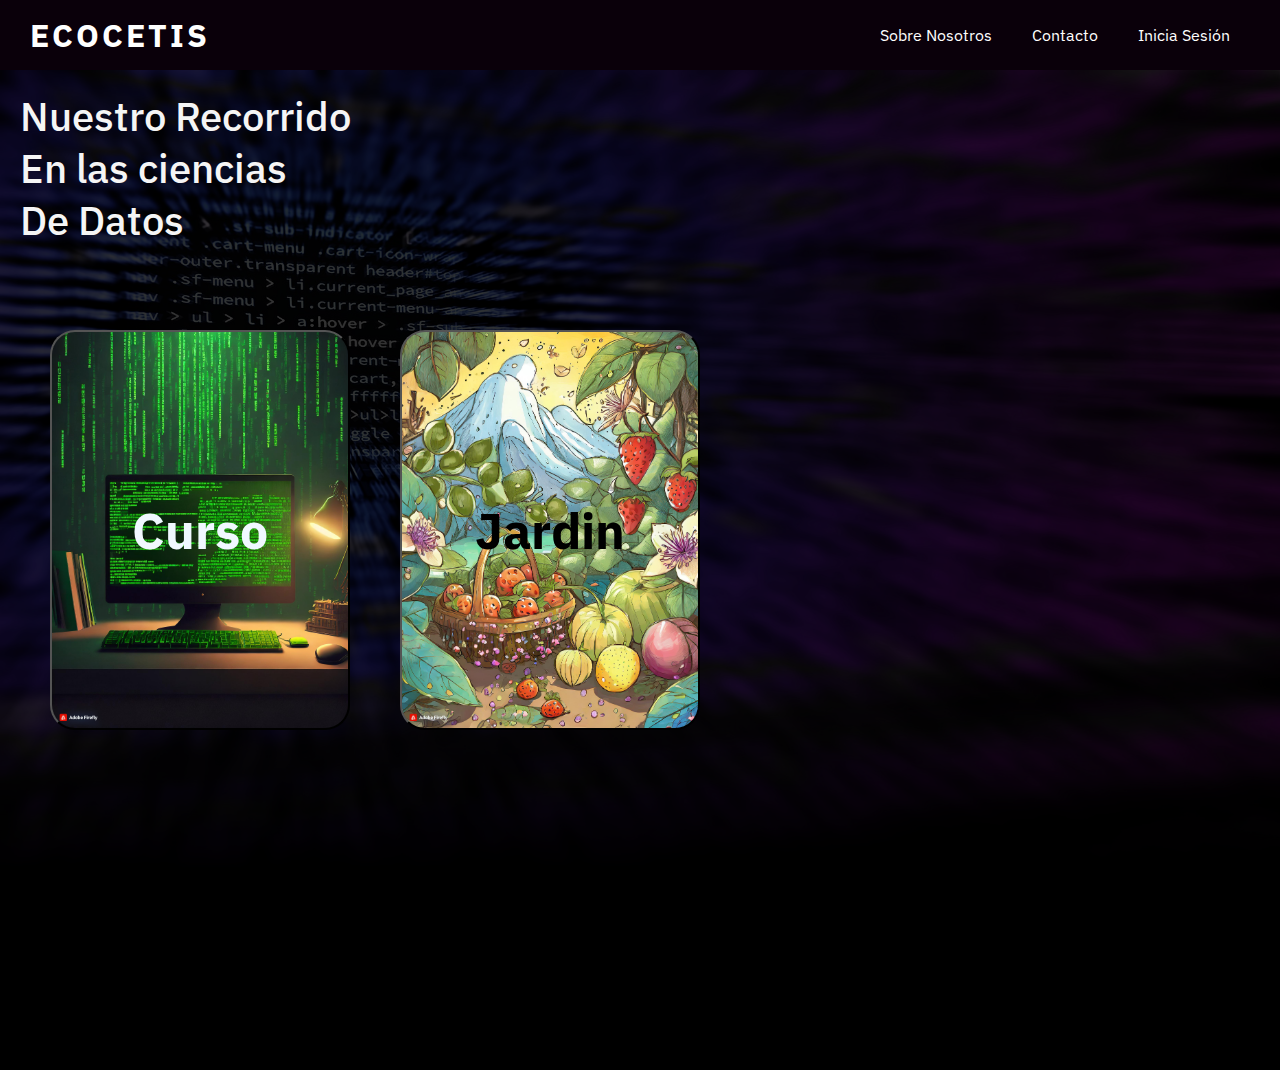
==== CDI WEB Rep/HTML/index.html @ 583e4541 "Add files via upload" ====
<!DOCTYPE html>
<html lang="en">
<head>
    <meta charset="UTF-8">
    <meta name="viewport" content="width=device-width, initial-scale=1.0">
    <link rel="stylesheet" href="../CSS/Index.css">
    <link rel="stylesheet" href="../CSS/navbar.css">
    <title>EcoCetis</title>
</head>
<body>
    <header id="header">
        <h1 id="logo"><a href="../HTML/index.html">EcoCetis</a></h1>
        <nav>
            <ul id="Lista" class="">
                <li><a href="about.html" class="active">Sobre Nosotros</a></li>
                <li><a href="contacto.html">Contacto</a></li>
                <li><a href="../HTML/signin.html">Inicia Sesión</a></li>
            </ul>
        </nav>
    </header>

    <div id="Foto">
        
        <img src="../Fotos/fondo.jpg">

        <div id="Titulo">

            <h1>Nuestro Recorrido</h1>
            <h1>En las ciencias</h1>
            <h1>De Datos</h1>

        </div>

        <button id="Curso" onclick="window.location.href='curso.html'">
            <h1><strong>Curso</strong></h1>
            <p>Curso de introducción a la programación. Teoría y conocimientos básicos de python, SQL y HTML son cosas que se podrán aprender dentro de este curso gratuito.</p>
        </button>

        <button id="Jardin" onclick="window.location.href='curso.html'">
            <h1>Jardin</h1>
            <p>Acerca de y registros de el jardín y frutas/verduras sembradas como parte del proyecto transversal. </p>
        </button>
        

    </div>

    
</body>
</html>
---- CDI WEB Rep/CSS/Index.css ----
@import url('https://fonts.googleapis.com/css2?family=IBM+Plex+Sans:ital,wght@0,100;0,200;0,300;0,400;0,500;0,600;0,700;1,100;1,200;1,300;1,400;1,500;1,600;1,700&display=swap');

* {
    font-family: "IBM Plex Sans", sans-serif;
}

#Foto {
    position: relative;
    width: 100%;
    height: 1000px; 
    display: flex;
}

#Foto img {
    width: 100%;
    height: 800px;
    position: absolute;
    mask-image: linear-gradient(
        black 80%,
        transparent
    );
    opacity: 0.2;
}

#Titulo {
    position: absolute;
    top: 0;
    left: 0;
    width: 100%;
    height: auto;
    padding: 20px;
    box-sizing: border-box;
    color: whitesmoke;
    z-index: 9999;
}

#Titulo h1 {
    margin: 0;
    font-weight: 500;
    font-size: 40px;
}

body {
    margin: 0;
    background-color: rgb(0, 0, 0);
}

#Curso {
    display: flex;
    justify-content: center; 
    align-items: center; 
    background-color: rgb(10, 36, 0);
    width: 300px;
    height: 400px;
    margin-left: 50px;
    margin-top: 260px;
    z-index: 9999;
    flex-direction: column; 
    border-radius: 25px;
    background-image: url(../Fotos/cursoboton.jpg);
    background-size: cover;
    background-repeat: no-repeat;
    overflow: hidden;
    color: aliceblue;
    font-size: 25px;
    cursor: pointer;
}

#Curso p {
    display: none;
}

#Curso:hover {
    background-image: none;
    background-color: rgb(22, 22, 22);
}

#Curso:hover h1 {
    display: none;
}

#Curso:hover p {
    display: block;

}

#Jardin {
    display: flex;
    justify-content: center; 
    align-items: center; 
    background-color: rgb(16, 16, 16);
    width: 300px;
    height: 400px;
    margin-left: 50px;
    margin-top: 260px;
    z-index: 9999;
    flex-direction: column; 
    border-radius: 25px;
    background-image: url(../Fotos/jardinft.jpg);
    background-size: cover;
    background-repeat: no-repeat;
    overflow: hidden;
    color: rgb(0, 0, 0);
    font-size: 25px;
    transition: all 0.3s ease;
    cursor: pointer;
}

#Jardin p {
    display: none;
}

#Jardin:hover {
    background-image: none;
    background-color: rgb(22, 22, 22);
}

#Jardin:hover h1 {
    display: none;
}

#Jardin:hover p {
    display: block;
    color: white;

}
---- CDI WEB Rep/CSS/navbar.css ----
#header {
    display: flex;
    width: 100%;
    height: 70px;
    background-color: rgb(10, 0, 10);
    justify-content: space-between;
    align-items: center;
    z-index: 0;
    margin-bottom: auto;
}

#header a {
    text-decoration: none;
    color: white;
}

#header ul {
    display: flex;
    list-style: none;
    margin: 0;
    padding: 0;
    overflow: hidden;
    background-color: rgb(10, 0, 10);
    gap: 40px;
    margin-right: 50px;
}

#header ul li {
    position: relative;
    list-style: none;
}

#header ul li a {
    text-decoration: none;
    color: white;
    transition: all 0.5s ease;
}

#logo {
    letter-spacing: 3px;
    margin-left: 30px;
    text-transform: uppercase;
    color: white;
    transition: all 0.3s ease;
}

#logo:hover {
    transition: all 0.5s ease;
    letter-spacing: 6px;
}

#logo a {
    text-decoration: none;
    color: inherit;
}

#header ul li a:hover {
    text-decoration: none;
    color: rgb(36, 113, 60);
    font-size: 16px;
}
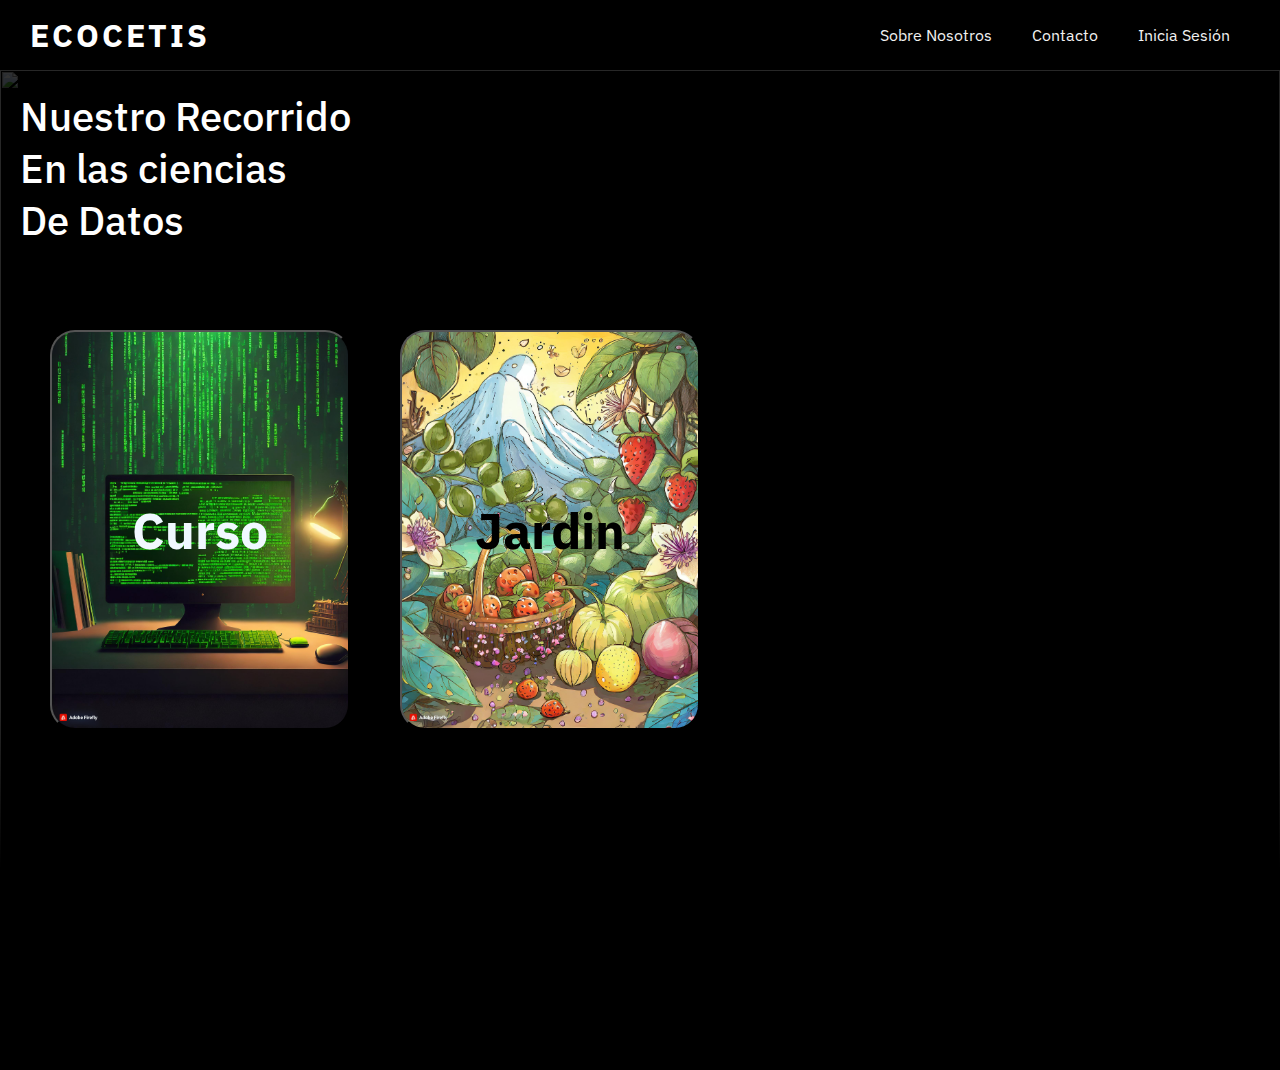
==== commit 6b1356fa: "Commit de prueba" ====
--- a/CDI WEB Rep/HTML/index.html
+++ b/CDI WEB Rep/HTML/index.html
@@ -20,8 +20,7 @@
     </header>
 
     <div id="Foto">
-        
-        <img src="../Fotos/fondo.jpg">
+        <img src="/Fotos/fondo.jpg" alt="">
 
         <div id="Titulo">
 
--- a/CDI WEB Rep/CSS/Index.css
+++ b/CDI WEB Rep/CSS/Index.css
@@ -30,7 +30,7 @@
     height: auto;
     padding: 20px;
     box-sizing: border-box;
-    color: whitesmoke;
+    color: rgb(255, 255, 255);
     z-index: 9999;
 }
 
--- a/CDI WEB Rep/CSS/navbar.css
+++ b/CDI WEB Rep/CSS/navbar.css
@@ -2,7 +2,7 @@
     display: flex;
     width: 100%;
     height: 70px;
-    background-color: rgb(10, 0, 10);
+    background-color: rgb(0, 0, 0);
     justify-content: space-between;
     align-items: center;
     z-index: 0;
@@ -11,7 +11,7 @@
 
 #header a {
     text-decoration: none;
-    color: white;
+    color: rgb(255, 255, 255);
 }
 
 #header ul {
@@ -20,7 +20,6 @@
     margin: 0;
     padding: 0;
     overflow: hidden;
-    background-color: rgb(10, 0, 10);
     gap: 40px;
     margin-right: 50px;
 }
@@ -32,7 +31,7 @@
 
 #header ul li a {
     text-decoration: none;
-    color: white;
+    color: rgb(242, 242, 242);
     transition: all 0.5s ease;
 }
 
@@ -40,7 +39,7 @@
     letter-spacing: 3px;
     margin-left: 30px;
     text-transform: uppercase;
-    color: white;
+    color: rgb(255, 255, 255);
     transition: all 0.3s ease;
 }
 
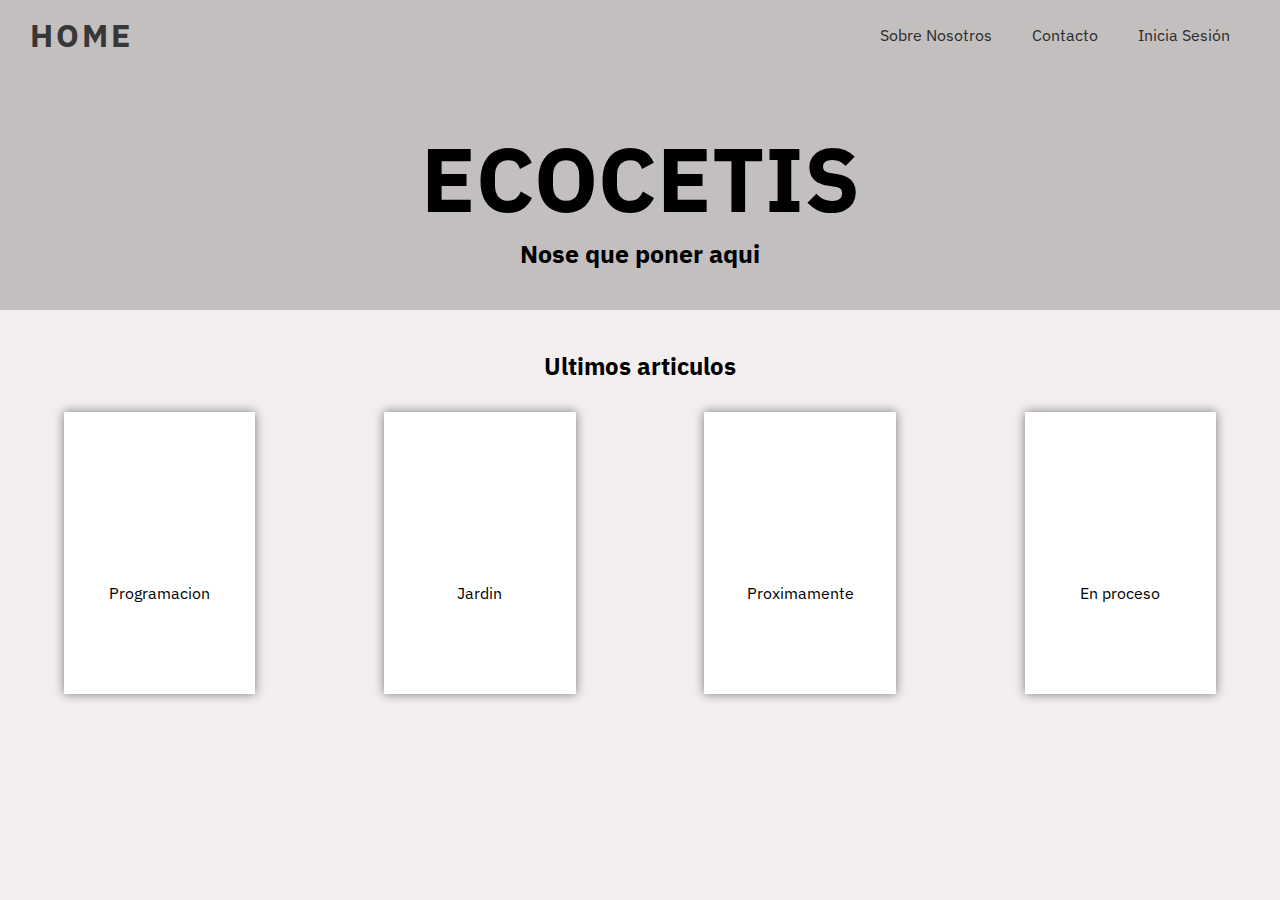
==== commit 9fe59133: "Cambiando el diseño de la pagina" ====
--- a/CDI WEB Rep/HTML/index.html
+++ b/CDI WEB Rep/HTML/index.html
@@ -8,41 +8,52 @@
     <title>EcoCetis</title>
 </head>
 <body>
-    <header id="header">
-        <h1 id="logo"><a href="../HTML/index.html">EcoCetis</a></h1>
-        <nav>
-            <ul id="Lista" class="">
-                <li><a href="about.html" class="active">Sobre Nosotros</a></li>
-                <li><a href="contacto.html">Contacto</a></li>
-                <li><a href="../HTML/signin.html">Inicia Sesión</a></li>
-            </ul>
-        </nav>
-    </header>
-
-    <div id="Foto">
-        <img src="/Fotos/fondo.jpg" alt="">
-
-        <div id="Titulo">
-
-            <h1>Nuestro Recorrido</h1>
-            <h1>En las ciencias</h1>
-            <h1>De Datos</h1>
-
-        </div>
-
-        <button id="Curso" onclick="window.location.href='curso.html'">
-            <h1><strong>Curso</strong></h1>
-            <p>Curso de introducción a la programación. Teoría y conocimientos básicos de python, SQL y HTML son cosas que se podrán aprender dentro de este curso gratuito.</p>
-        </button>
-
-        <button id="Jardin" onclick="window.location.href='curso.html'">
-            <h1>Jardin</h1>
-            <p>Acerca de y registros de el jardín y frutas/verduras sembradas como parte del proyecto transversal. </p>
-        </button>
-        
-
+    <div id="encabezado">
+        <header id="header">
+            <h1 id="logo"><a href="../HTML/index.html">Home</a></h1>
+            <nav>
+                <ul id="Lista" class="">
+                    <li><a href="about.html" class="active">Sobre Nosotros</a></li>
+                    <li><a href="contacto.html">Contacto</a></li>
+                    <li><a href="../HTML/signin.html">Inicia Sesión</a></li>
+                </ul>
+            </nav>
+        </header>
+        <h1 id="Titulo">ECOCETIS</h1>
+        <h4>Nose que poner aqui </h4>
     </div>
 
     
+
+
+
+
+    <h2>Ultimos articulos </h2>
+
+
+    <div class="divcursos">
+        <div id="imgprogramacion" class="imgapartado"></div>
+        Programacion
+    </div>
+
+    <div class="divcursos">
+        <div id="imgjardin" class="imgapartado"></div>
+        Jardin
+    </div>
+
+    <div class="divcursos">
+        <div id="imgpro1" class="imgapartado"></div>
+        Proximamente
+    </div>
+
+    <div class="divcursos">
+        <div id="imgpro2" class="imgapartado"></div>
+        En proceso
+    </div>
+    
+    
+
+    
+    
 </body>
 </html>
--- a/CDI WEB Rep/CSS/Index.css
+++ b/CDI WEB Rep/CSS/Index.css
@@ -1,126 +1,82 @@
 @import url('https://fonts.googleapis.com/css2?family=IBM+Plex+Sans:ital,wght@0,100;0,200;0,300;0,400;0,500;0,600;0,700;1,100;1,200;1,300;1,400;1,500;1,600;1,700&display=swap');
 
 * {
-    font-family: "IBM Plex Sans", sans-serif;
+    font-family: "IBM Plex Sans", sans-serif; margin: 0px;
 }
 
-#Foto {
-    position: relative;
-    width: 100%;
-    height: 1000px; 
-    display: flex;
-}
+/* Editando el encabezado*/
 
-#Foto img {
-    width: 100%;
-    height: 800px;
-    position: absolute;
-    mask-image: linear-gradient(
-        black 80%,
-        transparent
-    );
-    opacity: 0.2;
-}
-
-#Titulo {
-    position: absolute;
-    top: 0;
-    left: 0;
-    width: 100%;
-    height: auto;
-    padding: 20px;
-    box-sizing: border-box;
-    color: rgb(255, 255, 255);
-    z-index: 9999;
-}
-
-#Titulo h1 {
-    margin: 0;
-    font-weight: 500;
-    font-size: 40px;
-}
-
-body {
-    margin: 0;
-    background-color: rgb(0, 0, 0);
-}
-
-#Curso {
-    display: flex;
-    justify-content: center; 
-    align-items: center; 
-    background-color: rgb(10, 36, 0);
-    width: 300px;
-    height: 400px;
-    margin-left: 50px;
-    margin-top: 260px;
-    z-index: 9999;
-    flex-direction: column; 
-    border-radius: 25px;
-    background-image: url(../Fotos/cursoboton.jpg);
-    background-size: cover;
-    background-repeat: no-repeat;
-    overflow: hidden;
-    color: aliceblue;
-    font-size: 25px;
-    cursor: pointer;
-}
-
-#Curso p {
-    display: none;
-}
-
-#Curso:hover {
-    background-image: none;
-    background-color: rgb(22, 22, 22);
-}
-
-#Curso:hover h1 {
-    display: none;
-}
-
-#Curso:hover p {
-    display: block;
+#encabezado{
+background-image:linear-gradient(0deg, rgba(0, 0, 0, 0.2), rgba(0, 0, 0, 0.2)), url(/Fotos/fondo.jpg);
+display: flex;
+flex-direction: column;
+align-items: center;
+margin-bottom: 40px;
 
 }
 
-#Jardin {
-    display: flex;
-    justify-content: center; 
-    align-items: center; 
-    background-color: rgb(16, 16, 16);
-    width: 300px;
-    height: 400px;
-    margin-left: 50px;
-    margin-top: 260px;
-    z-index: 9999;
-    flex-direction: column; 
-    border-radius: 25px;
-    background-image: url(../Fotos/jardinft.jpg);
-    background-size: cover;
-    background-repeat: no-repeat;
-    overflow: hidden;
-    color: rgb(0, 0, 0);
-    font-size: 25px;
-    transition: all 0.3s ease;
-    cursor: pointer;
+#header{
+margin-bottom: 50px !important;
+
 }
 
-#Jardin p {
-    display: none;
+h2{
+justify-self: center;
 }
 
-#Jardin:hover {
-    background-image: none;
-    background-color: rgb(22, 22, 22);
+body{
+display: grid;
+grid-template-columns: repeat(4, 1fr);
+grid-template-rows: 350px 1fr 8fr;
+column-gap: 1px;
+background-color: rgb(244, 239, 239);
 }
 
-#Jardin:hover h1 {
-    display: none;
+#encabezado,h2{
+grid-column: 1/-1;
 }
 
-#Jardin:hover p {
-    display: block;
-    color: white;
+#Titulo{
+font-size: 90px;
+}
 
-}+h4{
+font-size: 25px;
+}
+
+.divcursos{
+display: flex;
+flex-direction: column;
+margin-top: 30px;
+justify-self: center;
+width: 60%;
+height: 110%;
+text-align: center;
+box-shadow: 0px 0px 10px rgba(0, 0, 0, 0.5); 
+background-color: white;
+}
+
+.imgapartado{
+
+height: 50%;
+margin-bottom: 30px;
+
+}
+
+#imgprogramacion{
+background-image: url(/Fotos/cursoboton.jpg);
+}
+
+#imgjardin{
+background-image: url(/Fotos/jardinft.jpg);
+}
+
+#imgpro1{
+background-image: url(/Fotos/apartadoproximo1.jpg);
+}
+
+#imgpro2{
+background-image: url(/Fotos/apartadoproximo2.jpg);
+}
+
+
--- a/CDI WEB Rep/CSS/navbar.css
+++ b/CDI WEB Rep/CSS/navbar.css
@@ -2,7 +2,7 @@
     display: flex;
     width: 100%;
     height: 70px;
-    background-color: rgb(0, 0, 0);
+    background-color: transparent;
     justify-content: space-between;
     align-items: center;
     z-index: 0;
@@ -11,7 +11,7 @@
 
 #header a {
     text-decoration: none;
-    color: rgb(255, 255, 255);
+    color: rgb(56, 55, 55);
 }
 
 #header ul {
@@ -31,7 +31,7 @@
 
 #header ul li a {
     text-decoration: none;
-    color: rgb(242, 242, 242);
+    color: rgb(43, 42, 42);
     transition: all 0.5s ease;
 }
 
@@ -39,7 +39,7 @@
     letter-spacing: 3px;
     margin-left: 30px;
     text-transform: uppercase;
-    color: rgb(255, 255, 255);
+    color: rgb(56, 55, 55);
     transition: all 0.3s ease;
 }
 
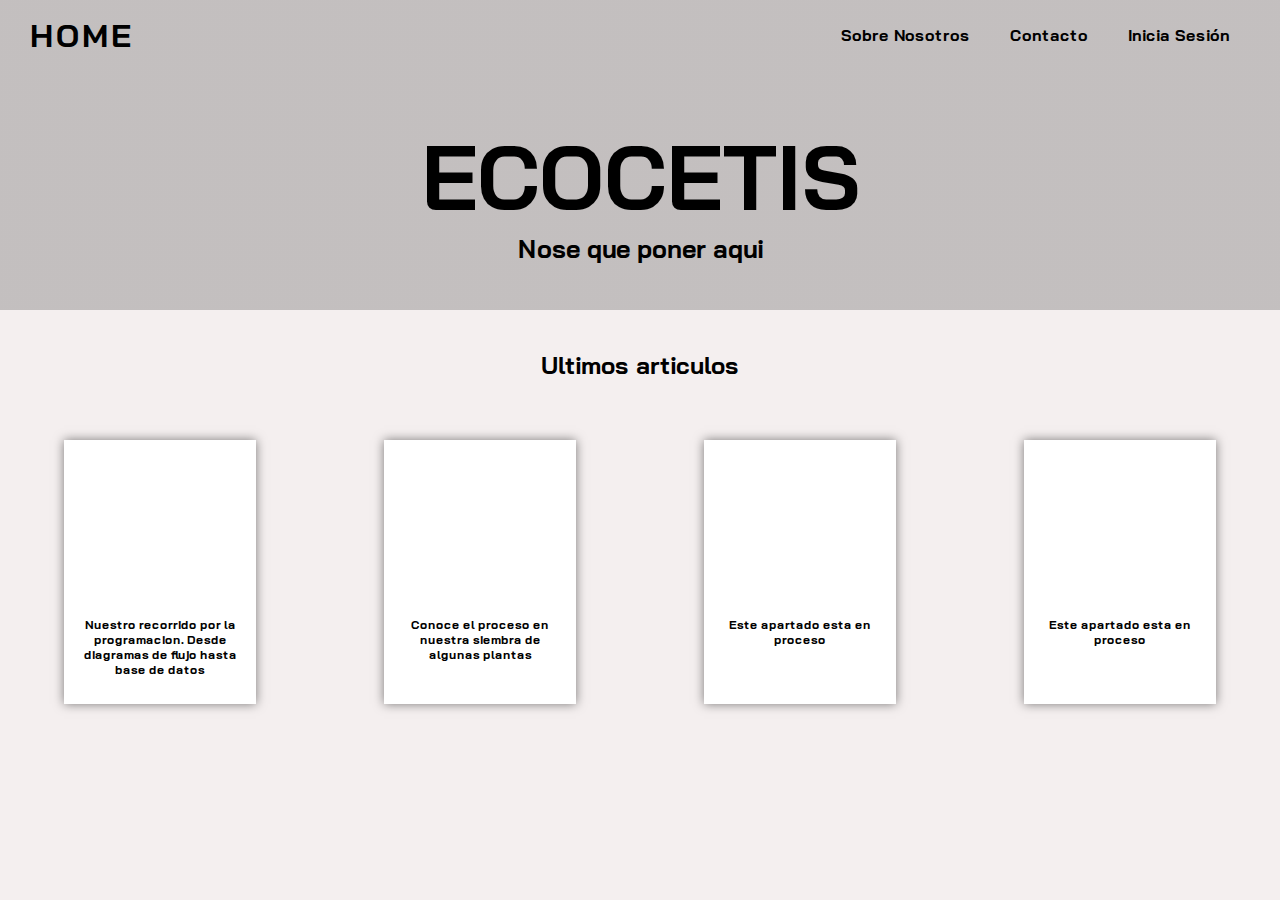
==== commit 8e9a6acf: "Arreglando detalles" ====
--- a/CDI WEB Rep/HTML/index.html
+++ b/CDI WEB Rep/HTML/index.html
@@ -29,26 +29,28 @@
 
 
     <h2>Ultimos articulos </h2>
+    
+    <a class="apartados" href="curso.html">
+        <div class="divcursos">
+            <div id="imgprogramacion" class="imgapartado"></div>
+            <p>Nuestro recorrido por la programacion. Desde diagramas de flujo hasta base de datos </p>
+        </div>
+    </a>
 
 
     <div class="divcursos">
-        <div id="imgprogramacion" class="imgapartado"></div>
-        Programacion
-    </div>
-
-    <div class="divcursos">
         <div id="imgjardin" class="imgapartado"></div>
-        Jardin
+        <p>Conoce el proceso en nuestra siembra de algunas plantas  </p>
     </div>
 
     <div class="divcursos">
         <div id="imgpro1" class="imgapartado"></div>
-        Proximamente
+        <p>Este apartado esta en proceso</p>
     </div>
 
     <div class="divcursos">
         <div id="imgpro2" class="imgapartado"></div>
-        En proceso
+        <p>Este apartado esta en proceso</p>
     </div>
     
     
--- a/CDI WEB Rep/CSS/Index.css
+++ b/CDI WEB Rep/CSS/Index.css
@@ -1,9 +1,13 @@
-@import url('https://fonts.googleapis.com/css2?family=IBM+Plex+Sans:ital,wght@0,100;0,200;0,300;0,400;0,500;0,600;0,700;1,100;1,200;1,300;1,400;1,500;1,600;1,700&display=swap');
+@import url('https://fonts.googleapis.com/css2?family=Bai+Jamjuree:ital,wght@0,200;0,300;0,400;0,500;0,600;0,700;1,200;1,300;1,400;1,500;1,600;1,700&display=swap');
 
-* {
-    font-family: "IBM Plex Sans", sans-serif; margin: 0px;
-}
-
+*{
+    font-family: "Bai Jamjuree", sans-serif;
+    font-weight: 200;
+    font-style: normal;
+    margin: 0px;
+    font-weight: bold;
+  }
+  
 /* Editando el encabezado*/
 
 #encabezado{
@@ -28,7 +32,6 @@
 display: grid;
 grid-template-columns: repeat(4, 1fr);
 grid-template-rows: 350px 1fr 8fr;
-column-gap: 1px;
 background-color: rgb(244, 239, 239);
 }
 
@@ -45,9 +48,10 @@
 }
 
 .divcursos{
+transition: 0.8s;
 display: flex;
 flex-direction: column;
-margin-top: 30px;
+margin-top: 60px;
 justify-self: center;
 width: 60%;
 height: 110%;
@@ -56,10 +60,17 @@
 background-color: white;
 }
 
+.divcursos:hover{
+width: 65%;
+height: 120%;
+background-color: rgb(152, 141, 141);
+color: white;
+}
+
 .imgapartado{
 
 height: 50%;
-margin-bottom: 30px;
+margin-bottom: 45px;
 
 }
 
@@ -79,4 +90,16 @@
 background-image: url(/Fotos/apartadoproximo2.jpg);
 }
 
+p{
+text-align: center;
+font-size: 12px;
+margin-left: 10px;
+margin-right: 10px;
+}
 
+.apartados{
+display: flex;
+justify-content: center;
+text-decoration: none;
+color: black;
+}--- a/CDI WEB Rep/CSS/navbar.css
+++ b/CDI WEB Rep/CSS/navbar.css
@@ -31,7 +31,7 @@
 
 #header ul li a {
     text-decoration: none;
-    color: rgb(43, 42, 42);
+    color: rgb(0, 0, 0);
     transition: all 0.5s ease;
 }
 
@@ -39,7 +39,7 @@
     letter-spacing: 3px;
     margin-left: 30px;
     text-transform: uppercase;
-    color: rgb(56, 55, 55);
+    color: rgb(0, 0, 0);
     transition: all 0.3s ease;
 }
 
@@ -55,6 +55,6 @@
 
 #header ul li a:hover {
     text-decoration: none;
-    color: rgb(36, 113, 60);
+    color: rgb(255, 255, 255);
     font-size: 16px;
 }